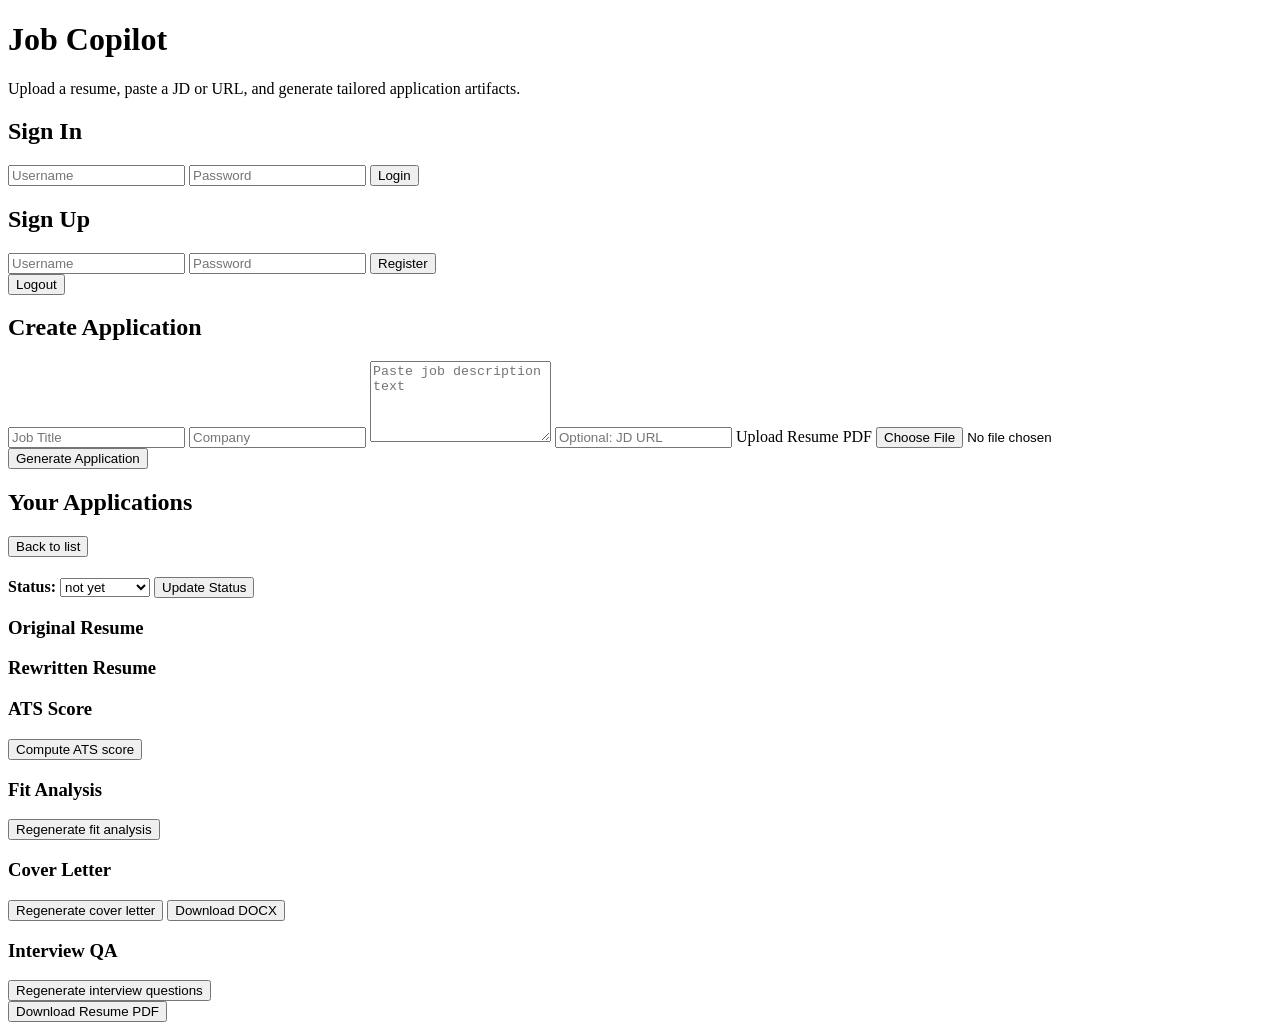
==== backend/app/static/index.html @ 4b2582d3 "Restructure project with /backend and /frontend folders - Reorganize codebase into clear backend and" ====
<!DOCTYPE html>
<html lang="en">
<head>
  <meta charset="UTF-8" />
  <meta name="viewport" content="width=device-width, initial-scale=1.0" />
  <title>Job Copilot</title>
  <link rel="stylesheet" href="/static/styles.css" />
</head>
<body>
  <header>
    <h1>Job Copilot</h1>
    <p>Upload a resume, paste a JD or URL, and generate tailored application artifacts.</p>
  </header>

  <main>
    <section id="auth-section">
      <div class="card">
        <h2>Sign In</h2>
        <form id="login-form">
          <input type="text" id="login-username" placeholder="Username" required />
          <input type="password" id="login-password" placeholder="Password" required />
          <button type="submit">Login</button>
        </form>
      </div>
      <div class="card">
        <h2>Sign Up</h2>
        <form id="signup-form">
          <input type="text" id="signup-username" placeholder="Username" required />
          <input type="password" id="signup-password" placeholder="Password" required />
          <button type="submit">Register</button>
        </form>
      </div>
    </section>

    <section id="app-section" class="hidden">
      <div class="toolbar">
        <button id="logout-btn">Logout</button>
      </div>

      <div class="card">
        <h2>Create Application</h2>
        <form id="application-form">
          <input type="text" id="job-title" placeholder="Job Title" required />
          <input type="text" id="company" placeholder="Company" required />
          <textarea id="jd-text" rows="5" placeholder="Paste job description text"></textarea>
          <input type="text" id="jd-url" placeholder="Optional: JD URL" />
          <label class="file-label">Upload Resume PDF
            <input type="file" id="resume-file" accept="application/pdf" required />
          </label>
          <button type="submit">Generate Application</button>
        </form>
      </div>

      <div class="card" id="applications-card">
        <h2>Your Applications</h2>
        <div id="applications-list"></div>
      </div>

      <div class="card hidden" id="application-detail-card">
        <button class="secondary" id="back-list">Back to list</button>
        <h2 id="detail-heading"></h2>
        <div class="status-row">
          <span><strong>Status:</strong> <span id="detail-status"></span></span>
          <select id="status-select">
            <option value="not yet">not yet</option>
            <option value="applied">applied</option>
            <option value="interviewed">interviewed</option>
            <option value="rejected">rejected</option>
          </select>
          <button id="save-status">Update Status</button>
        </div>

        <div class="diff-grid">
          <div>
            <h3>Original Resume</h3>
            <div class="resume-diff" id="original-resume"></div>
          </div>
          <div>
            <h3>Rewritten Resume</h3>
            <div class="resume-diff" id="rewritten-resume"></div>
          </div>
        </div>

        <div class="card small-card">
          <h3>ATS Score</h3>
          <pre id="ats-score"></pre>
          <button class="secondary" data-section="ats_score">Compute ATS score</button>
        </div>

        <div class="card small-card">
          <h3>Fit Analysis</h3>
          <pre id="fit-analysis"></pre>
          <button class="secondary" data-section="fit_analysis">Regenerate fit analysis</button>
        </div>

        <div class="card small-card">
          <h3>Cover Letter</h3>
          <pre id="cover-letter"></pre>
          <button class="secondary" data-section="cover_letter">Regenerate cover letter</button>
          <button class="secondary" id="download-cover">Download DOCX</button>
        </div>

        <div class="card small-card">
          <h3>Interview QA</h3>
          <pre id="interview-qa"></pre>
          <button class="secondary" data-section="interview_qa">Regenerate interview questions</button>
        </div>

        <button id="download-resume" class="primary">Download Resume PDF</button>
      </div>
    </section>

    <div id="message" class="message hidden"></div>
  </main>

  <script src="/static/app.js"></script>
</body>
</html>
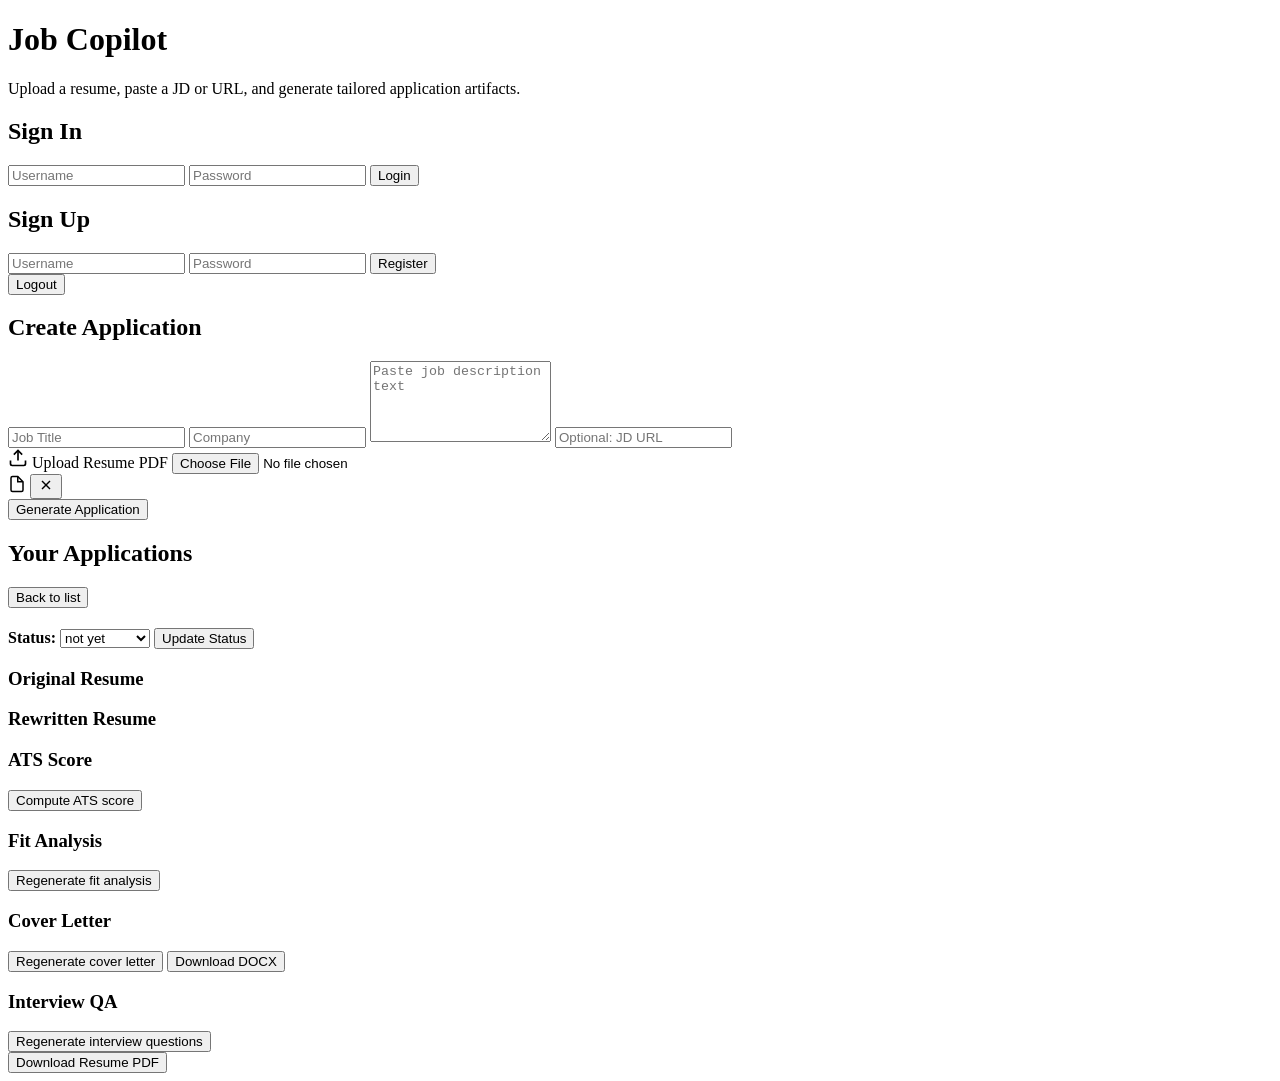
==== commit 3b451b44: "Enhance file upload UI and complete local testing Features Added: - Enhanced resume upload UI with v" ====
--- a/backend/app/static/index.html
+++ b/backend/app/static/index.html
@@ -44,9 +44,30 @@
           <input type="text" id="company" placeholder="Company" required />
           <textarea id="jd-text" rows="5" placeholder="Paste job description text"></textarea>
           <input type="text" id="jd-url" placeholder="Optional: JD URL" />
-          <label class="file-label">Upload Resume PDF
+          <div class="file-upload-wrapper">
+            <label for="resume-file" class="file-label" id="file-label">
+              <svg width="20" height="20" viewBox="0 0 24 24" fill="none" stroke="currentColor" stroke-width="2">
+                <path d="M21 15v4a2 2 0 0 1-2 2H5a2 2 0 0 1-2-2v-4"></path>
+                <polyline points="17 8 12 3 7 8"></polyline>
+                <line x1="12" y1="3" x2="12" y2="15"></line>
+              </svg>
+              <span id="file-label-text">Upload Resume PDF</span>
+            </label>
             <input type="file" id="resume-file" accept="application/pdf" required />
-          </label>
+            <div id="file-selected" class="file-selected hidden">
+              <svg width="18" height="18" viewBox="0 0 24 24" fill="none" stroke="currentColor" stroke-width="2">
+                <path d="M13 2H6a2 2 0 0 0-2 2v16a2 2 0 0 0 2 2h12a2 2 0 0 0 2-2V9z"></path>
+                <polyline points="13 2 13 9 20 9"></polyline>
+              </svg>
+              <span id="file-name"></span>
+              <button type="button" id="clear-file" class="clear-file-btn">
+                <svg width="16" height="16" viewBox="0 0 24 24" fill="none" stroke="currentColor" stroke-width="2">
+                  <line x1="18" y1="6" x2="6" y2="18"></line>
+                  <line x1="6" y1="6" x2="18" y2="18"></line>
+                </svg>
+              </button>
+            </div>
+          </div>
           <button type="submit">Generate Application</button>
         </form>
       </div>
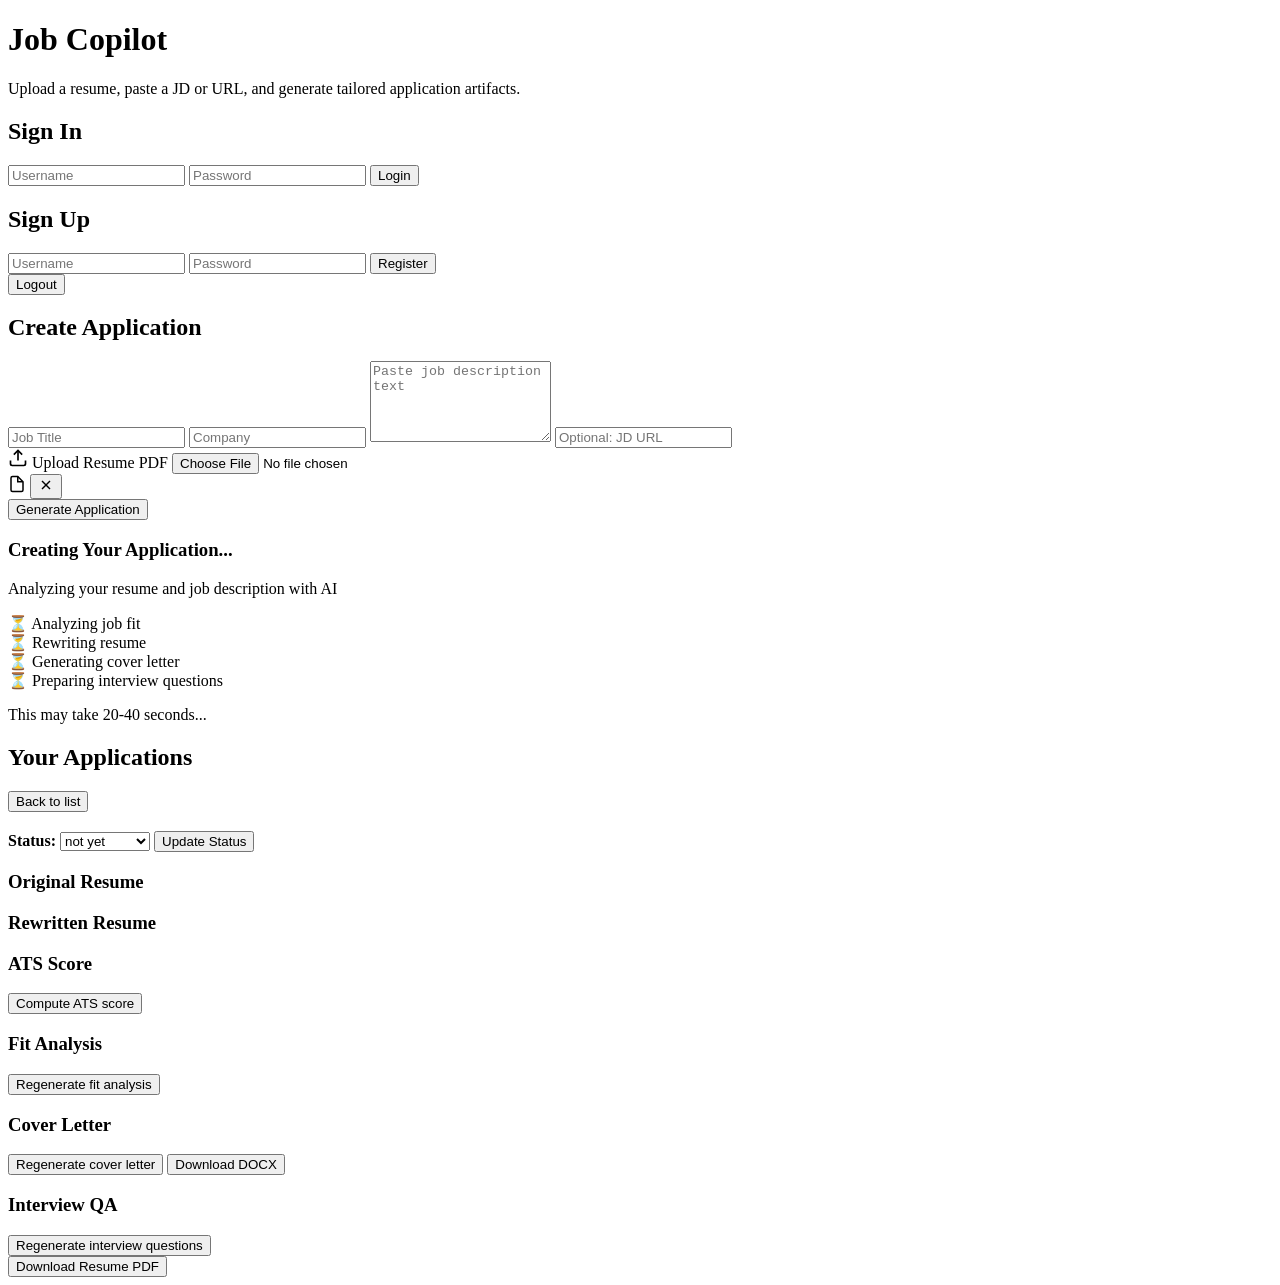
==== commit c9839a4a: "Add loading indicator and fix authentication UX Major Features Added: - Beautiful loading overlay fo" ====
--- a/backend/app/static/index.html
+++ b/backend/app/static/index.html
@@ -68,8 +68,36 @@
               </button>
             </div>
           </div>
-          <button type="submit">Generate Application</button>
+          <button type="submit" id="submit-application-btn">Generate Application</button>
         </form>
+        
+        <!-- Loading Overlay -->
+        <div id="loading-overlay" class="loading-overlay hidden">
+          <div class="loading-content">
+            <div class="spinner"></div>
+            <h3>Creating Your Application...</h3>
+            <p id="loading-message">Analyzing your resume and job description with AI</p>
+            <div class="loading-steps">
+              <div class="loading-step" id="step-1">
+                <span class="step-icon">⏳</span>
+                <span class="step-text">Analyzing job fit</span>
+              </div>
+              <div class="loading-step" id="step-2">
+                <span class="step-icon">⏳</span>
+                <span class="step-text">Rewriting resume</span>
+              </div>
+              <div class="loading-step" id="step-3">
+                <span class="step-icon">⏳</span>
+                <span class="step-text">Generating cover letter</span>
+              </div>
+              <div class="loading-step" id="step-4">
+                <span class="step-icon">⏳</span>
+                <span class="step-text">Preparing interview questions</span>
+              </div>
+            </div>
+            <p class="loading-note">This may take 20-40 seconds...</p>
+          </div>
+        </div>
       </div>
 
       <div class="card" id="applications-card">
